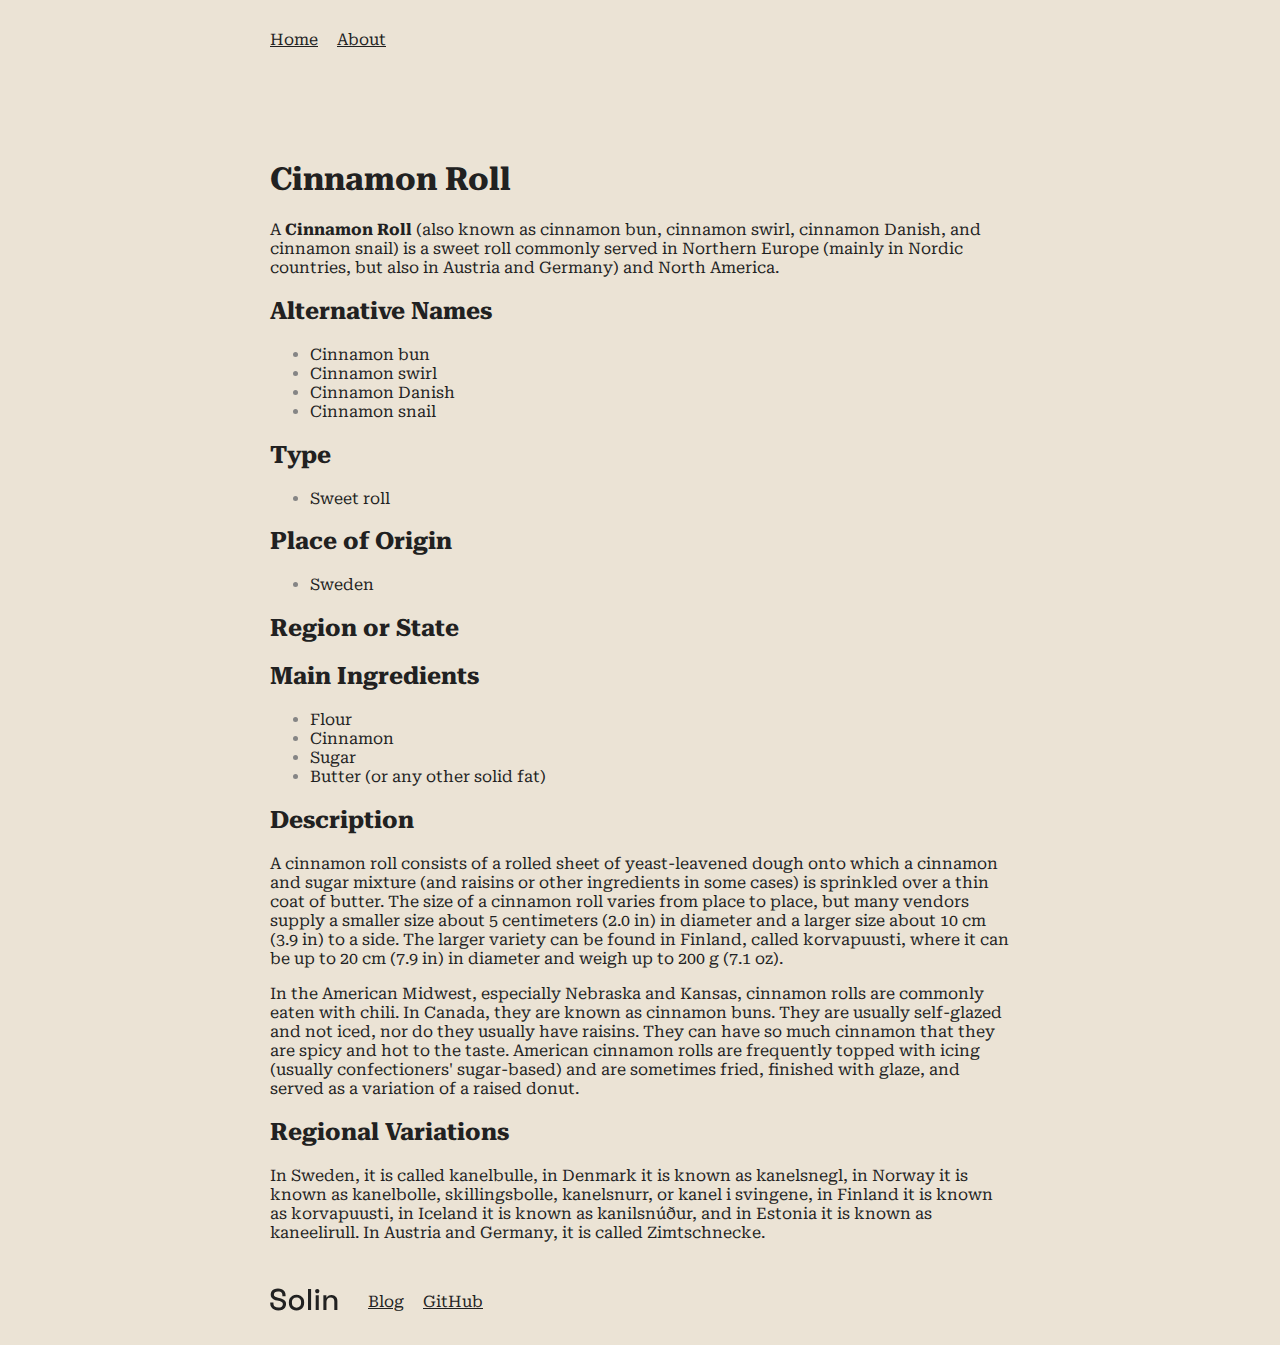
==== about.html @ 9039d021 "Первый" ====
<!DOCTYPE html>
<html lang="en" class="page">
<head>
    <meta charset="UTF-8">
    <meta name="viewport" content="width=device-width, initial-scale=1.0">

    <link rel="preconnect" href="https://fonts.googleapis.com">
    <link rel="preconnect" href="https://fonts.gstatic.com" crossorigin>
    <link href="https://fonts.googleapis.com/css2?family=Roboto+Serif:ital,opsz,wght@0,8..144,500;0,8..144,700;1,8..144,500&display=swap" rel="stylesheet">

    <link rel="stylesheet" href="./assets/styles/index.css">

    <title>Classic Cinnamon Rolls</title>
</head>
<body class="page__body">
    <div class="container">
        <header class="header container__inner">
            <ul class="links">
                <li class="links__item"><a class="links__item--link link" href="./index.html">Home</a></li>
                <li class="links__item"><a class="links__item--link link" href="./about.html">About</a></li>
            </ul>
        </header>
        <main class="content container__inner">
            <h1 id="cinnamon-roll">Cinnamon Roll</h1>
            <p>A <strong>Cinnamon Roll</strong> (also known as cinnamon bun, cinnamon swirl, cinnamon Danish, and cinnamon snail) is a sweet roll commonly served in Northern Europe (mainly in Nordic countries, but also in Austria and Germany) and North America.</p>
            <h2 id="alternative-names">Alternative Names</h2>
            <ul>
                <li>Cinnamon bun</li>
                <li>Cinnamon swirl</li>
                <li>Cinnamon Danish</li>
                <li>Cinnamon snail</li>
            </ul>
            <h2 id="type">Type</h2>
            <ul>
                <li>Sweet roll</li>
            </ul>
            <h2 id="place-of-origin">Place of Origin</h2>
            <ul>
                <li>Sweden</li>
            </ul>
            <h2 id="region-or-state">Region or State</h2>
            <ul>
                
            </ul>
            <h2 id="main-ingredients">Main Ingredients</h2>
            <ul>
                <li>Flour</li>
                <li>Cinnamon</li>
                <li>Sugar</li>
                <li>Butter (or any other solid fat)</li>
            </ul>
            <h2 id="description">Description</h2>
            <p>A cinnamon roll consists of a rolled sheet of yeast-leavened dough onto which a cinnamon and sugar mixture (and raisins or other ingredients in some cases) is sprinkled over a thin coat of butter. The size of a cinnamon roll varies from place to place, but many vendors supply a smaller size about 5 centimeters (2.0 in) in diameter and a larger size about 10 cm (3.9 in) to a side. The larger variety can be found in Finland, called korvapuusti, where it can be up to 20 cm (7.9 in) in diameter and weigh up to 200 g (7.1 oz).</p>
            <p>In the American Midwest, especially Nebraska and Kansas, cinnamon rolls are commonly eaten with chili. In Canada, they are known as cinnamon buns. They are usually self-glazed and not iced, nor do they usually have raisins. They can have so much cinnamon that they are spicy and hot to the taste. American cinnamon rolls are frequently topped with icing (usually confectioners&#39; sugar-based) and are sometimes fried, finished with glaze, and served as a variation of a raised donut.</p>
            <h2 id="regional-variations">Regional Variations</h2>
            <p>In Sweden, it is called kanelbulle, in Denmark it is known as kanelsnegl, in Norway it is known as kanelbolle, skillingsbolle, kanelsnurr, or kanel i svingene, in Finland it is known as korvapuusti, in Iceland it is known as kanilsnúður, and in Estonia it is known as kaneelirull. In Austria and Germany, it is called Zimtschnecke.</p>
        </main>
        <footer class="footer container__inner">
            <div class="logo">
                <img class="logo__image" src="./assets/images/solin.svg" alt="Solin">
                <a class="logo__link" href="https://solin.cc/"></a>
            </div>
            <ul class="links">
                <li class="links__item"><a class="links__item--link link" href="https://blog.solin.cc/">Blog</a></li>
                <li class="links__item"><a class="links__item--link link" href="https://github.com/mentalsolin/">GitHub</a></li>
            </ul>
        </footer>
    </div>
</body>
</html>
---- assets/styles/index.css ----
/* Blocks */
@import url(./blocks/main.css);
@import url(./blocks/content.css);
@import url(./blocks/footer.css);
@import url(./blocks/header.css);

/* Colors */
@import url(./colors.css);
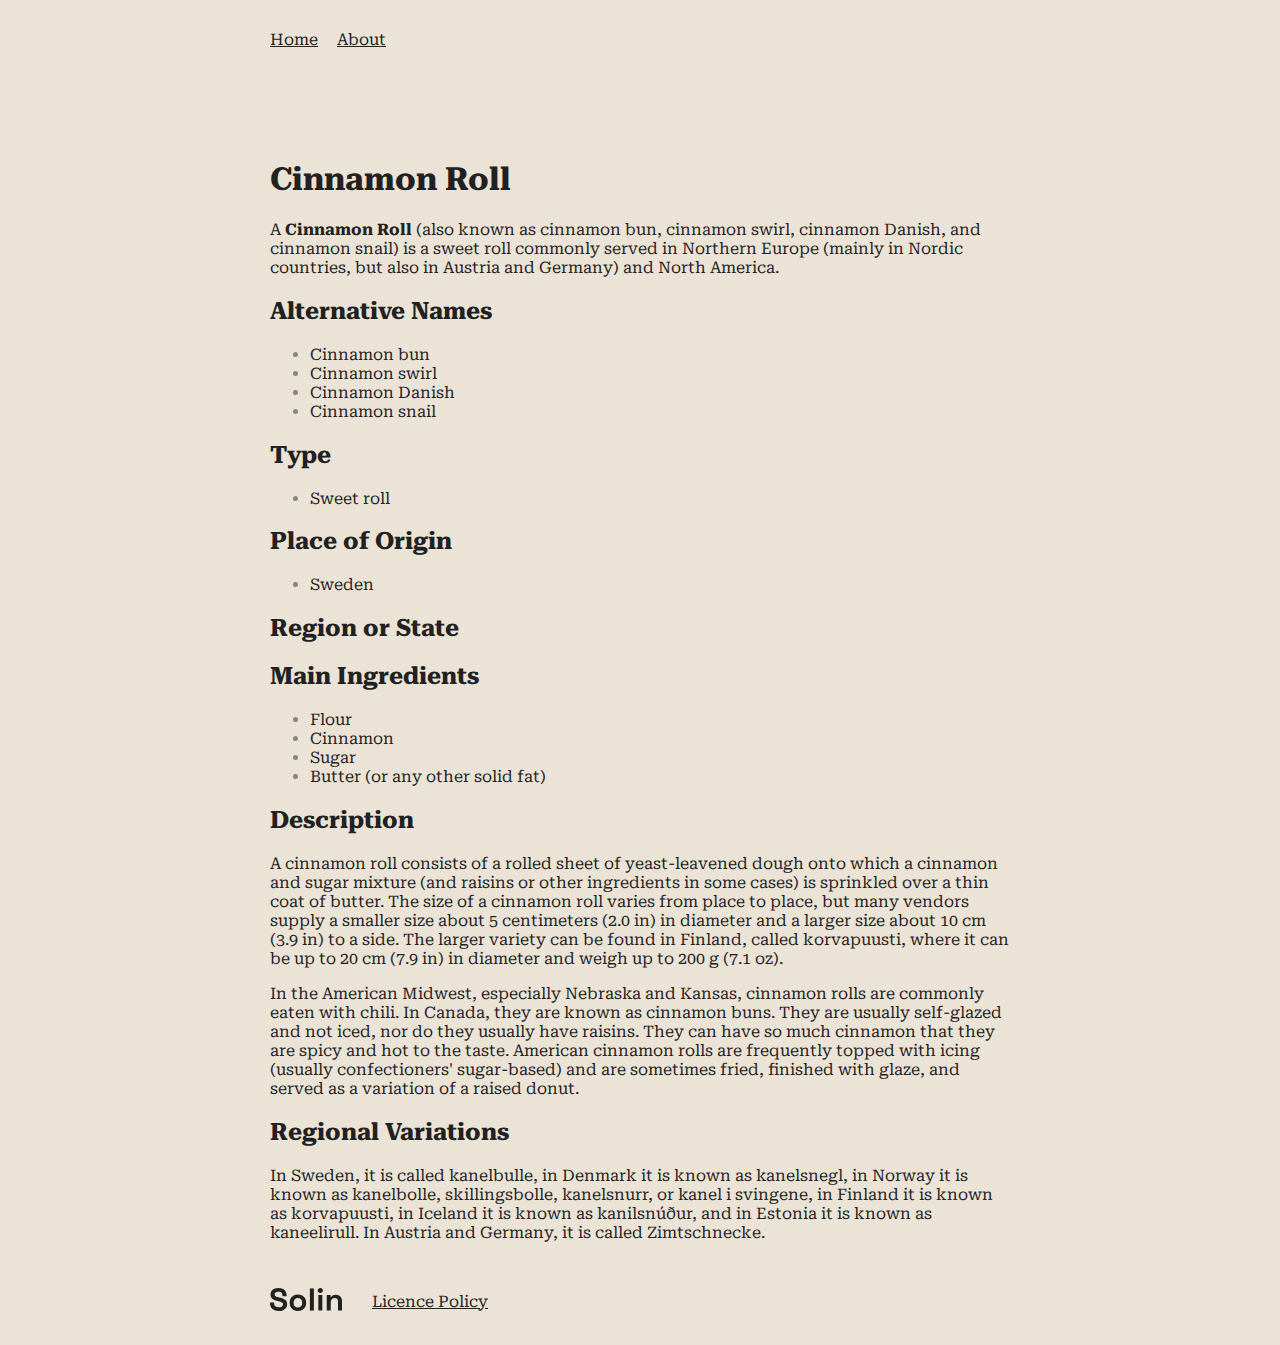
==== commit baffd664: "Обновление футера, добавление картинки" ====
--- a/about.html
+++ b/about.html
@@ -61,8 +61,7 @@
                 <a class="logo__link" href="https://solin.cc/"></a>
             </div>
             <ul class="links">
-                <li class="links__item"><a class="links__item--link link" href="https://blog.solin.cc/">Blog</a></li>
-                <li class="links__item"><a class="links__item--link link" href="https://github.com/mentalsolin/">GitHub</a></li>
+                <li class="links__item"><a class="links__item--link link" href="https://github.com/mentalsolin/cinnamonroll.me/blob/main/README.md/">Licence Policy</a></li>
             </ul>
         </footer>
     </div>
